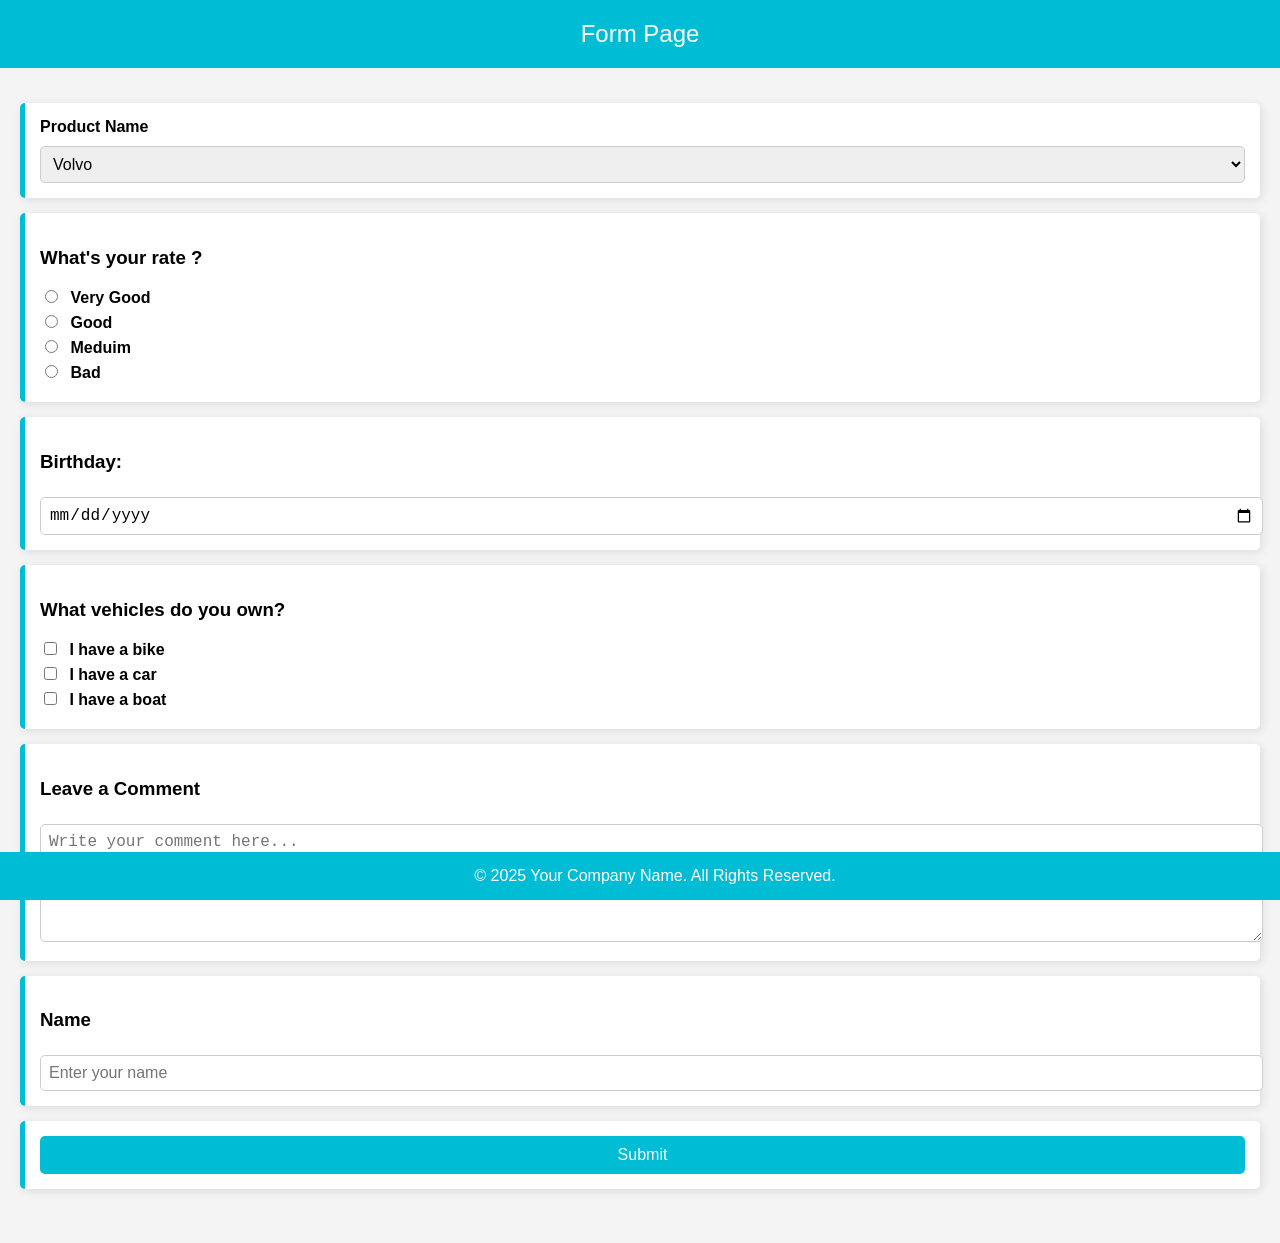
==== form.html @ 668f586f "Add files via upload" ====
<!DOCTYPE html>
<html lang="en">
<head>
    <meta charset="UTF-8">
    <meta name="viewport" content="width=device-width, initial-scale=1.0">
    <title>Form Page</title>
    <style>
        /* General Styles */
        body {
            background-color: #f4f4f4;
            font-family: Arial, sans-serif;
            margin: 0;
            padding: 0;
        }

        /* Header */
        header {
            background-color: #00bcd4;
            padding: 20px;
            text-align: center;
            color: white;
            font-size: 24px;
        }

        /* Main Content */
        main {
            padding: 20px;
        }

        /* Footer */
        footer {
            background-color: #00bcd4;
            color: white;
            text-align: center;
            padding: 15px;
            position: fixed;
            bottom: 0;
            width: 100%;
        }

        /* Blockquote (Form Sections) */
        blockquote {
            background-color: white;
            padding: 15px;
            margin: 15px 0;
            border-left: 5px solid #00bcd4;
            border-radius: 5px;
            box-shadow: 2px 2px 10px rgba(0, 0, 0, 0.1);
        }

        /* Form Elements */
        label {
            font-weight: bold;
            display: block;
            margin-bottom: 5px;
        }

        select,
        input[type="text"],
        input[type="date"],
        textarea {
            width: 100%;
            padding: 8px;
            margin-top: 5px;
            border: 1px solid #ccc;
            border-radius: 5px;
            font-size: 16px;
        }

        textarea {
            height: 100px;
            resize: vertical;
        }

        input[type="radio"],
        input[type="checkbox"] {
            margin-right: 8px;
        }

        /* Submit Button */
        input[type="submit"] {
            background-color: #00bcd4;
            color: white;
            border: none;
            padding: 10px 15px;
            cursor: pointer;
            font-size: 16px;
            border-radius: 5px;
            width: 100%;
        }

        input[type="submit"]:hover {
            background-color: #008c9e;
        }
    </style>
</head>
<body>

    <header>Form Page</header>

    <main>

        <blockquote>
            <label for="cars">Product Name</label>
            <select name="Choose a Product" id="cars">
                <option value="volvo">Volvo</option>
                <option value="saab">Saab</option>
                <option value="opel">Opel</option>
                <option value="audi">Audi</option>
            </select>
        </blockquote>

        <blockquote>
            <form>
                <h3>What's your rate ?</h3>
                <label><input type="radio" name="radgroup" value="A"> Very Good</label>
                <label><input type="radio" name="radgroup" value="B"> Good</label>
                <label><input type="radio" name="radgroup" value="C"> Meduim</label>
                <label><input type="radio" name="radgroup" value="D"> Bad</label>
            </form>
        </blockquote>

        <blockquote>
            <form>
                <h3>Birthday:</h3>
                <input type="date" id="birthday" name="birthday">
            </form>
        </blockquote>

        <blockquote>
            <form>
                <h3>What vehicles do you own?</h3>
                <label><input type="checkbox" id="vehicle1" name="vehicle1" value="Bike"> I have a bike</label>
                <label><input type="checkbox" id="vehicle2" name="vehicle2" value="Car"> I have a car</label>
                <label><input type="checkbox" id="vehicle3" name="vehicle3" value="Boat"> I have a boat</label>
            </form>
        </blockquote>

        <blockquote>
            <div class="comment-box">
                <h3>Leave a Comment</h3>
                <textarea placeholder="Write your comment here..."></textarea>
            </div>
        </blockquote>

        <blockquote>
            <h3>Name</h3>
            <input type="text" id="name" placeholder="Enter your name">
        </blockquote>

        <blockquote>
            <input type="submit" value="Submit">
        </blockquote>

    </main>
<br>
    <footer>
        &copy; 2025 Your Company Name. All Rights Reserved.
    </footer>

</body>
</html>
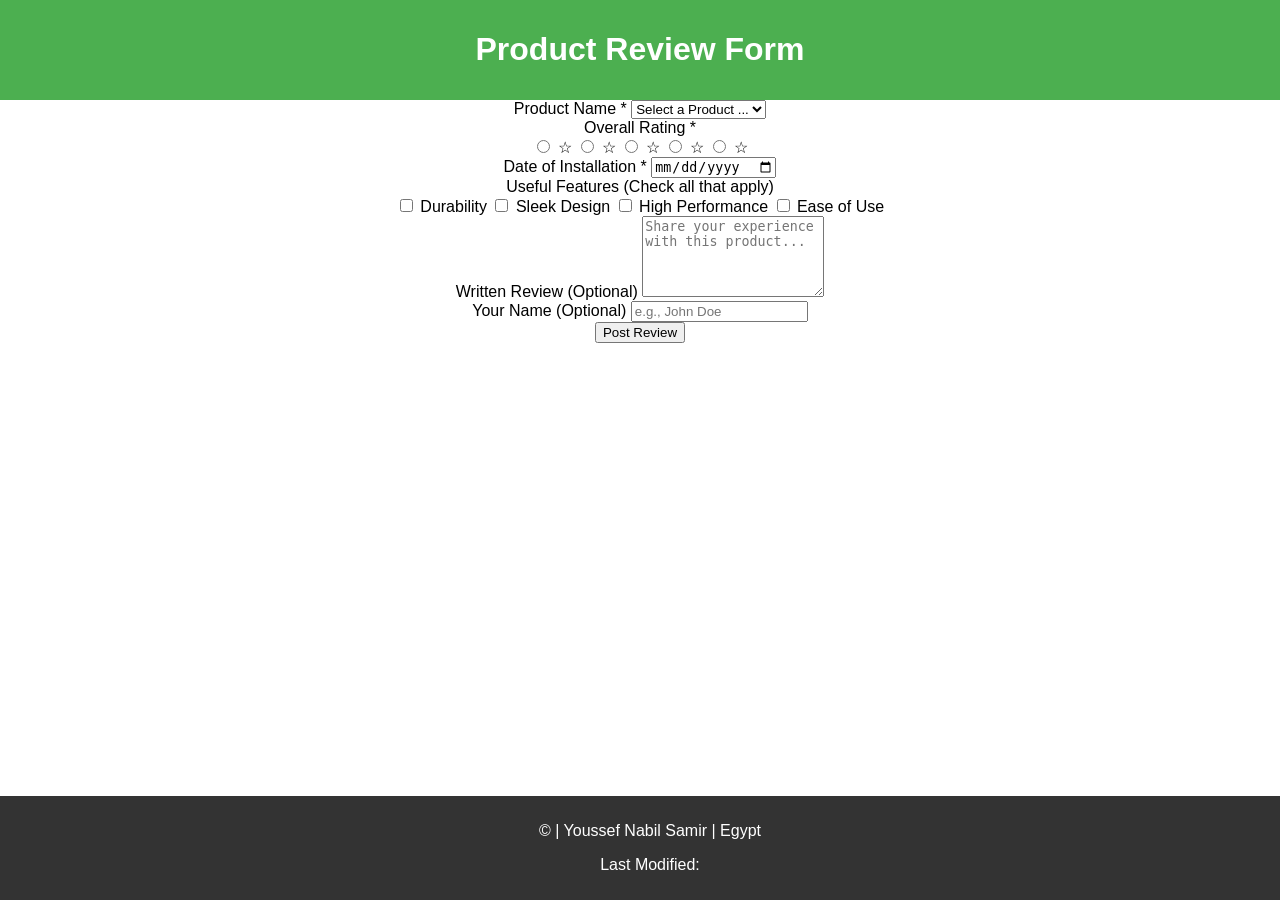
==== commit d6ed0b7e: "Add product review form in form.html" ====
--- a/form.html
+++ b/form.html
@@ -1,162 +1,78 @@
-<!DOCTYPE html>
-<html lang="en">
-<head>
-    <meta charset="UTF-8">
-    <meta name="viewport" content="width=device-width, initial-scale=1.0">
-    <title>Form Page</title>
-    <style>
-        /* General Styles */
-        body {
-            background-color: #f4f4f4;
-            font-family: Arial, sans-serif;
-            margin: 0;
-            padding: 0;
-        }
-
-        /* Header */
-        header {
-            background-color: #00bcd4;
-            padding: 20px;
-            text-align: center;
-            color: white;
-            font-size: 24px;
-        }
-
-        /* Main Content */
-        main {
-            padding: 20px;
-        }
-
-        /* Footer */
-        footer {
-            background-color: #00bcd4;
-            color: white;
-            text-align: center;
-            padding: 15px;
-            position: fixed;
-            bottom: 0;
-            width: 100%;
-        }
-
-        /* Blockquote (Form Sections) */
-        blockquote {
-            background-color: white;
-            padding: 15px;
-            margin: 15px 0;
-            border-left: 5px solid #00bcd4;
-            border-radius: 5px;
-            box-shadow: 2px 2px 10px rgba(0, 0, 0, 0.1);
-        }
-
-        /* Form Elements */
-        label {
-            font-weight: bold;
-            display: block;
-            margin-bottom: 5px;
-        }
-
-        select,
-        input[type="text"],
-        input[type="date"],
-        textarea {
-            width: 100%;
-            padding: 8px;
-            margin-top: 5px;
-            border: 1px solid #ccc;
-            border-radius: 5px;
-            font-size: 16px;
-        }
-
-        textarea {
-            height: 100px;
-            resize: vertical;
-        }
-
-        input[type="radio"],
-        input[type="checkbox"] {
-            margin-right: 8px;
-        }
-
-        /* Submit Button */
-        input[type="submit"] {
-            background-color: #00bcd4;
-            color: white;
-            border: none;
-            padding: 10px 15px;
-            cursor: pointer;
-            font-size: 16px;
-            border-radius: 5px;
-            width: 100%;
-        }
-
-        input[type="submit"]:hover {
-            background-color: #008c9e;
-        }
-    </style>
-</head>
-<body>
-
-    <header>Form Page</header>
-
-    <main>
-
-        <blockquote>
-            <label for="cars">Product Name</label>
-            <select name="Choose a Product" id="cars">
-                <option value="volvo">Volvo</option>
-                <option value="saab">Saab</option>
-                <option value="opel">Opel</option>
-                <option value="audi">Audi</option>
-            </select>
-        </blockquote>
-
-        <blockquote>
-            <form>
-                <h3>What's your rate ?</h3>
-                <label><input type="radio" name="radgroup" value="A"> Very Good</label>
-                <label><input type="radio" name="radgroup" value="B"> Good</label>
-                <label><input type="radio" name="radgroup" value="C"> Meduim</label>
-                <label><input type="radio" name="radgroup" value="D"> Bad</label>
-            </form>
-        </blockquote>
-
-        <blockquote>
-            <form>
-                <h3>Birthday:</h3>
-                <input type="date" id="birthday" name="birthday">
-            </form>
-        </blockquote>
-
-        <blockquote>
-            <form>
-                <h3>What vehicles do you own?</h3>
-                <label><input type="checkbox" id="vehicle1" name="vehicle1" value="Bike"> I have a bike</label>
-                <label><input type="checkbox" id="vehicle2" name="vehicle2" value="Car"> I have a car</label>
-                <label><input type="checkbox" id="vehicle3" name="vehicle3" value="Boat"> I have a boat</label>
-            </form>
-        </blockquote>
-
-        <blockquote>
-            <div class="comment-box">
-                <h3>Leave a Comment</h3>
-                <textarea placeholder="Write your comment here..."></textarea>
-            </div>
-        </blockquote>
-
-        <blockquote>
-            <h3>Name</h3>
-            <input type="text" id="name" placeholder="Enter your name">
-        </blockquote>
-
-        <blockquote>
-            <input type="submit" value="Submit">
-        </blockquote>
-
-    </main>
-<br>
-    <footer>
-        &copy; 2025 Your Company Name. All Rights Reserved.
-    </footer>
-
-</body>
-</html>
+<!DOCTYPE html>
+<html lang="en">
+<head>
+    <meta charset="UTF-8">
+    <meta name="viewport" content="width=device-width, initial-scale=1.0">
+    <title>Product Review Form</title>
+    <link rel="stylesheet" href="styles.css">
+    <script src="review.js" defer></script>
+</head>
+<body>
+    <header>
+        <h1>Product Review Form</h1>
+    </header>
+
+    <main>
+        <form method="get" action="review.html" class="review-form">
+            <div class="form-group">
+                <label for="product-name">Product Name <span class="required">*</span></label>
+                <select id="product-name" name="productName" required>
+                    <option value="" disabled selected>Select a Product ...</option>
+                    </select>
+            </div>
+
+            <div class="form-group">
+                <label>Overall Rating <span class="required">*</span></label>
+                <div class="rating-container">
+                    <input type="radio" id="star5" name="rating" value="5" required>
+                    <label for="star5" title="5 stars">☆</label>
+                    
+                    <input type="radio" id="star4" name="rating" value="4">
+                    <label for="star4" title="4 stars">☆</label>
+                    
+                    <input type="radio" id="star3" name="rating" value="3">
+                    <label for="star3" title="3 stars">☆</label>
+                    
+                    <input type="radio" id="star2" name="rating" value="2">
+                    <label for="star2" title="2 stars">☆</label>
+                    
+                    <input type="radio" id="star1" name="rating" value="1">
+                    <label for="star1" title="1 stars">☆</label>
+                </div>
+            </div>
+
+            <div class="form-group">
+                <label for="install-date">Date of Installation <span class="required">*</span></label>
+                <input type="date" id="install-date" name="installDate" required>
+            </div>
+
+            <div class="form-group">
+                <label>Useful Features (Check all that apply)</label>
+                <div class="checkbox-group">
+                    <label><input type="checkbox" id="feature-durability" name="features" value="durability"> Durability</label>
+                    <label><input type="checkbox" id="feature-design" name="features" value="design"> Sleek Design</label>
+                    <label><input type="checkbox" id="feature-performance" name="features" value="performance"> High Performance</label>
+                    <label><input type="checkbox" id="feature-ease" name="features" value="easeOfUse"> Ease of Use</label>
+                </div>
+            </div>
+
+            <div class="form-group">
+                <label for="written-review">Written Review (Optional)</label>
+                <textarea id="written-review" name="writtenReview" rows="5" placeholder="Share your experience with this product..."></textarea>
+            </div>
+
+            <div class="form-group">
+                <label for="user-name">Your Name (Optional)</label>
+                <input type="text" id="user-name" name="userName" placeholder="e.g., John Doe">
+            </div>
+
+            <input type="submit" value="Post Review" class="submit-btn">
+        </form>
+    </main>
+
+    <footer>
+        <p>&copy; <span id="current-year"></span> | Youssef Nabil Samir | Egypt</p>
+        <p>Last Modified: <span id="last-modified"></span></p>
+    </footer>
+</body>
+</html>
--- a/styles.css
+++ b/styles.css
@@ -0,0 +1,34 @@
+body {
+    font-family: Arial, sans-serif;
+    margin: 0;
+    padding: 0;
+    text-align: center;
+}
+
+header {
+    background-color: #4CAF50;
+    color: white;
+    padding: 10px;
+}
+
+.hero img {
+    width: 100%;
+    height: auto;
+}
+
+.weather {
+    margin: 20px;
+}
+
+.weather-icon {
+    font-size: 24px;
+}
+
+footer {
+    background-color: #333;
+    color: white;
+    padding: 10px;
+    position: fixed;
+    bottom: 0;
+    width: 100%;
+}
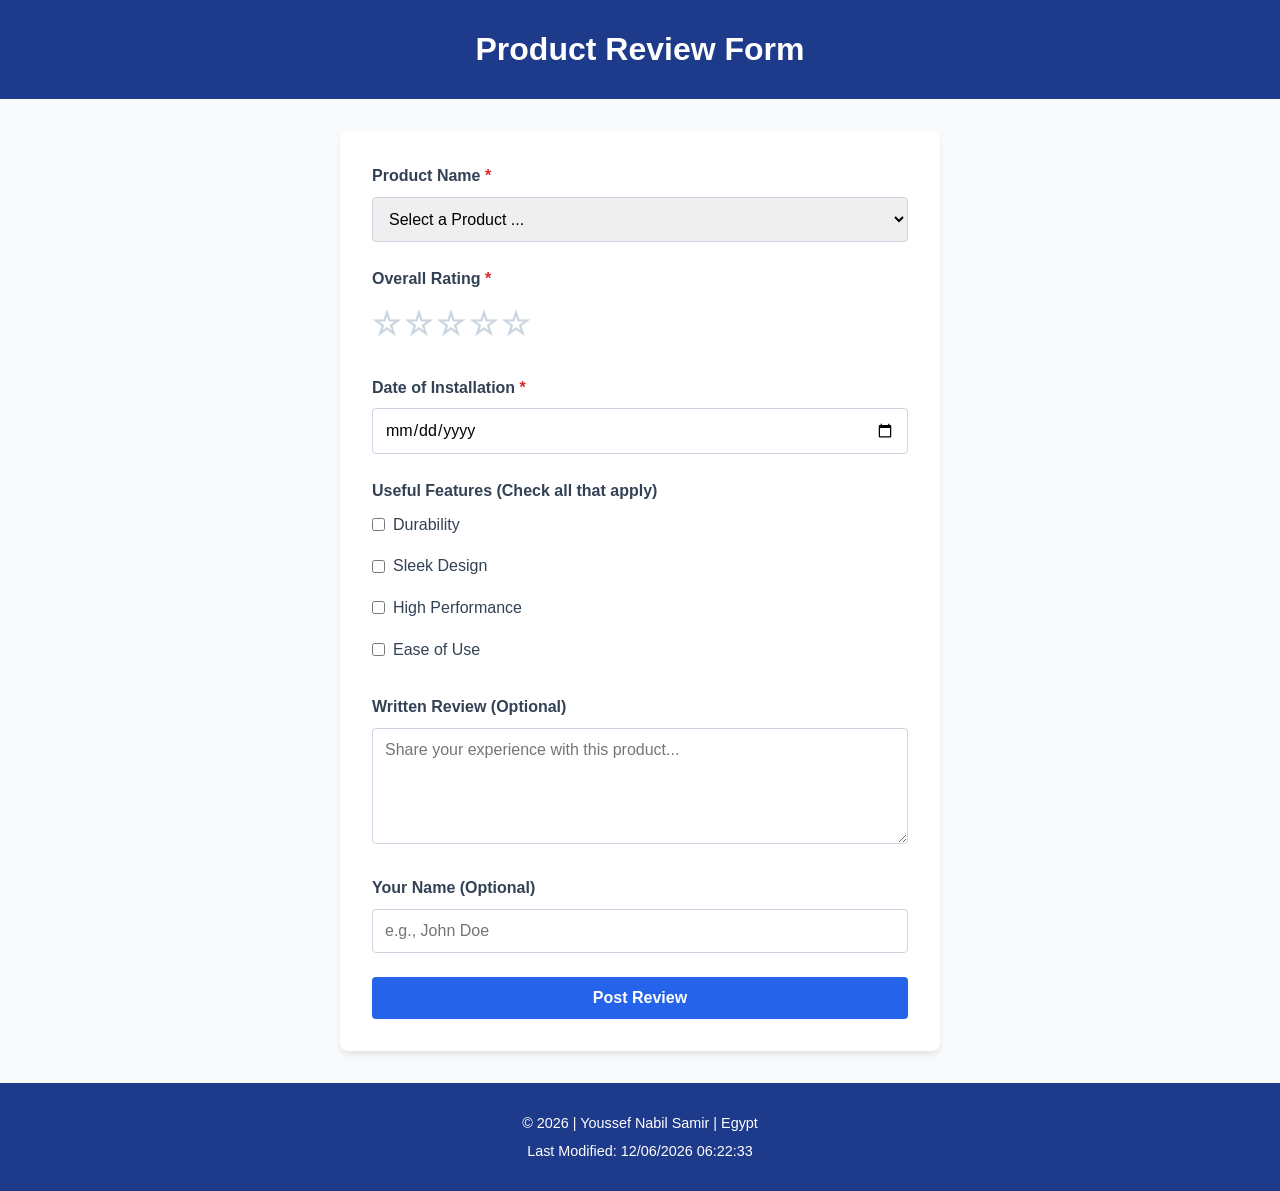
==== commit cf4aeefe: "Update form.html" ====
--- a/form.html
+++ b/form.html
@@ -4,8 +4,8 @@
     <meta charset="UTF-8">
     <meta name="viewport" content="width=device-width, initial-scale=1.0">
     <title>Product Review Form</title>
-    <link rel="stylesheet" href="styles.css">
-    <script src="review.js" defer></script>
+    <link rel="stylesheet" href="styles/styles.css">
+    <script src="scripts/review.js" defer></script>
 </head>
 <body>
     <header>
--- a/styles/styles.css
+++ b/styles/styles.css
@@ -0,0 +1,206 @@
+:root {
+    --primary-color: #1e3a8a;
+    --secondary-color: #2563eb;
+    --background-color: #f8fafc;
+    --card-background: #ffffff;
+    --text-color: #334155;
+    --border-color: #cbd5e1;
+    --star-color: #eab308;
+}
+
+* {
+    box-sizing: border-box;
+    margin: 0;
+    padding: 0;
+}
+
+body {
+    font-family: 'Segoe UI', Tahoma, Geneva, Verdana, sans-serif;
+    background-color: var(--background-color);
+    color: var(--text-color);
+    line-height: 1.6;
+    display: flex;
+    flex-direction: column;
+    min-height: 100vh;
+}
+
+header, footer {
+    background-color: var(--primary-color);
+    color: white;
+    text-align: center;
+    padding: 1.5rem;
+}
+
+footer p {
+    font-size: 0.9rem;
+    margin: 0.3rem 0;
+}
+
+main {
+    flex: 1;
+    display: flex;
+    justify-content: center;
+    align-items: center;
+    padding: 2rem 1rem;
+}
+
+/* Form Styles */
+.review-form {
+    background-color: var(--card-background);
+    padding: 2rem;
+    border-radius: 8px;
+    box-shadow: 0 4px 6px -1px rgba(0, 0, 0, 0.1);
+    width: 100%;
+    max-width: 600px;
+}
+
+.form-group {
+    margin-bottom: 1.5rem;
+}
+
+.form-group label {
+    display: block;
+    font-weight: 600;
+    margin-bottom: 0.5rem;
+}
+
+.required {
+    color: #dc2626;
+}
+
+input[type="text"],
+input[type="date"],
+select,
+textarea {
+    width: 100%;
+    padding: 0.75rem;
+    border: 1px solid var(--border-color);
+    border-radius: 4px;
+    font-size: 1rem;
+    font-family: inherit;
+    transition: border-color 0.2s;
+}
+
+input[type="text"]:focus,
+input[type="date"]:focus,
+select:focus,
+textarea:focus {
+    outline: none;
+    border-color: var(--secondary-color);
+}
+
+/* Interactive CSS Star Rating Container */
+.rating-container {
+    display: flex;
+    flex-direction: row-reverse;
+    justify-content: flex-end;
+    gap: 0.2rem;
+    font-size: 2rem;
+}
+
+.rating-container input {
+    display: none;
+}
+
+.rating-container label {
+    color: #cbd5e1;
+    cursor: pointer;
+    transition: color 0.2s;
+    margin: 0;
+}
+
+/* Fill stars on hover and checked states */
+.rating-container input:checked ~ label,
+.rating-container input:hover ~ label,
+.rating-container label:hover ~ label {
+    color: var(--star-color);
+    content: "★";
+}
+
+/* Checkbox alignment adjustments */
+.checkbox-group {
+    display: flex;
+    flex-direction: column;
+    gap: 0.5rem;
+}
+
+.checkbox-group label {
+    display: flex;
+    align-items: center;
+    gap: 0.5rem;
+    font-weight: normal;
+    cursor: pointer;
+}
+
+.submit-btn {
+    background-color: var(--secondary-color);
+    color: white;
+    border: none;
+    padding: 0.75rem 1.5rem;
+    font-size: 1rem;
+    font-weight: 600;
+    border-radius: 4px;
+    cursor: pointer;
+    width: 100%;
+    transition: background-color 0.2s;
+}
+
+.submit-btn:hover {
+    background-color: var(--primary-color);
+}
+
+/* Confirmation Page Specific Elements */
+.confirmation-card {
+    background-color: var(--card-background);
+    text-align: center;
+    padding: 3rem 2rem;
+    border-radius: 8px;
+    box-shadow: 0 4px 6px -1px rgba(0,0,0,0.1);
+    max-width: 500px;
+    width: 100%;
+}
+
+.success-icon {
+    font-size: 3rem;
+    color: #16a34a;
+    background: #dcfce7;
+    width: 80px;
+    height: 80px;
+    line-height: 80px;
+    border-radius: 50%;
+    margin: 0 auto 1.5rem;
+}
+
+.confirmation-card h2 {
+    margin-bottom: 1rem;
+    color: var(--primary-color);
+}
+
+.confirmation-card hr {
+    margin: 1.5rem 0;
+    border: 0;
+    border-top: 1px solid var(--border-color);
+}
+
+.counter-display {
+    font-size: 1.1rem;
+    margin-bottom: 1.5rem;
+}
+
+.back-link {
+    display: inline-block;
+    color: var(--secondary-color);
+    text-decoration: none;
+    font-weight: 600;
+}
+
+.back-link:hover {
+    text-decoration: underline;
+}
+
+/* Mobile responsive optimization breakpoint */
+@media (max-width: 480px) {
+    .review-form {
+        padding: 1.25rem;
+    }
+}
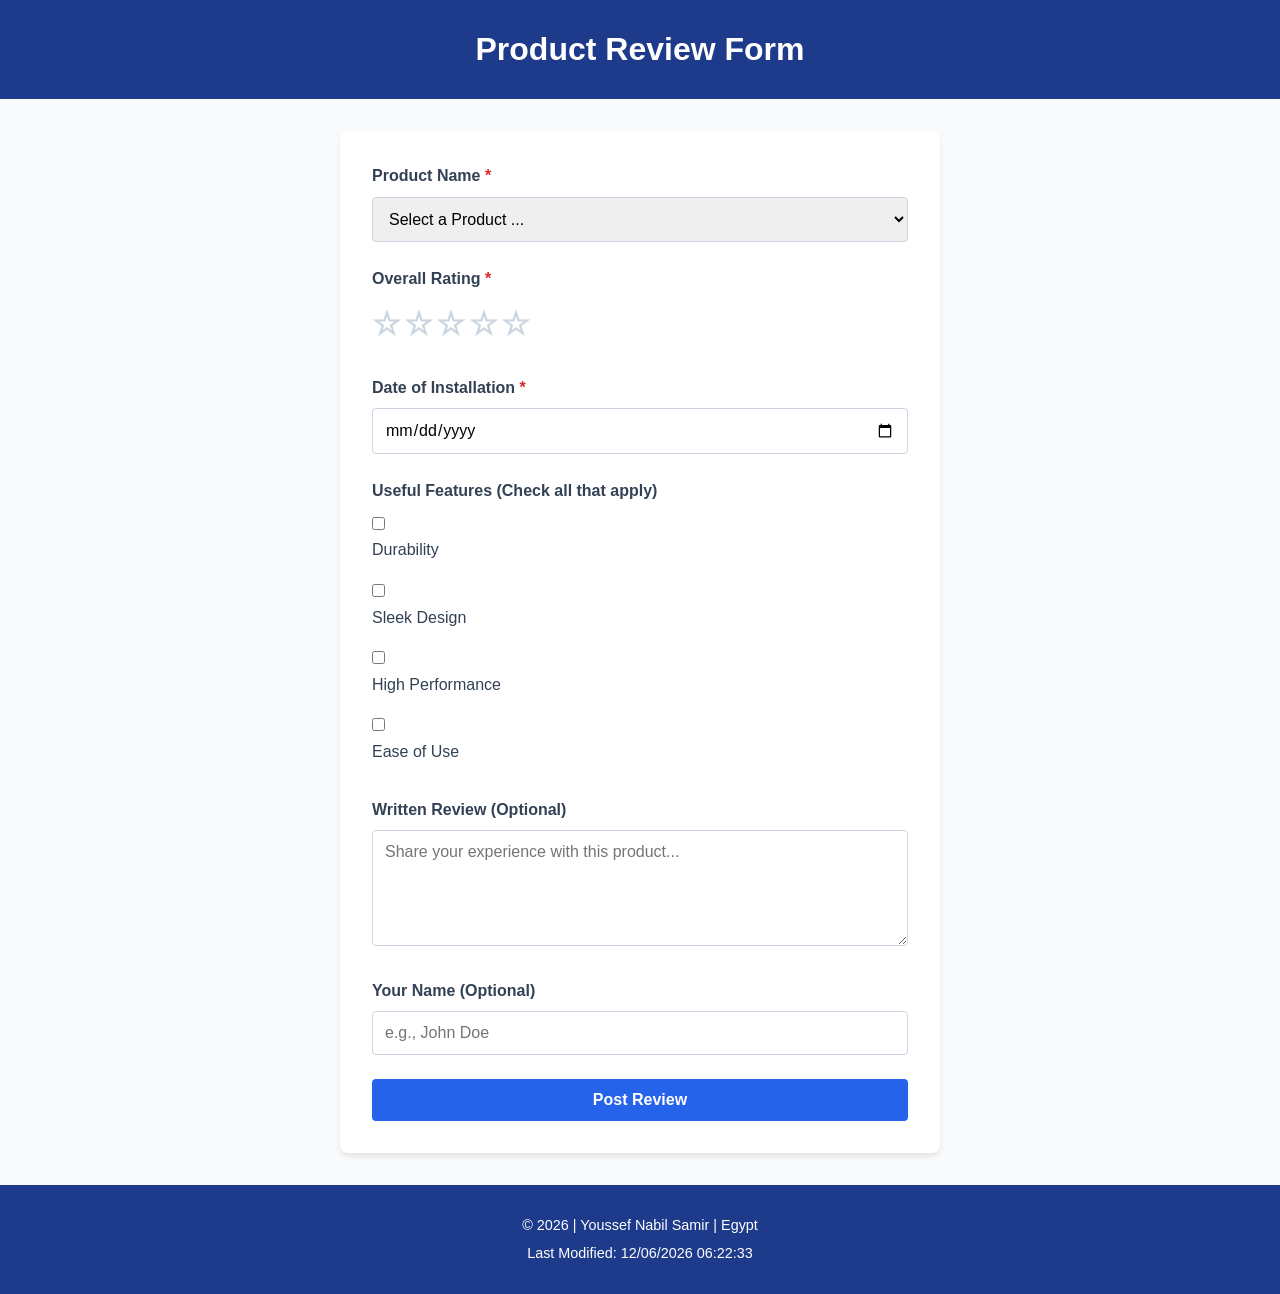
==== commit d8a72154: "Enhance form.html with meta description and author Added meta tags for description and author." ====
--- a/form.html
+++ b/form.html
@@ -3,6 +3,8 @@
 <head>
     <meta charset="UTF-8">
     <meta name="viewport" content="width=device-width, initial-scale=1.0">
+    <meta name="description" content="A clean, responsive product review form for submitting user feedback on software engineering utilities.">
+    <meta name="author" content="Youssef Nabil Samir">
     <title>Product Review Form</title>
     <link rel="stylesheet" href="styles/styles.css">
     <script src="scripts/review.js" defer></script>
@@ -18,7 +20,7 @@
                 <label for="product-name">Product Name <span class="required">*</span></label>
                 <select id="product-name" name="productName" required>
                     <option value="" disabled selected>Select a Product ...</option>
-                    </select>
+                </select>
             </div>
 
             <div class="form-group">
@@ -27,16 +29,16 @@
                     <input type="radio" id="star5" name="rating" value="5" required>
                     <label for="star5" title="5 stars">☆</label>
                     
-                    <input type="radio" id="star4" name="rating" value="4">
+                    <input type="radio" id="star4" name="rating" value="4" required>
                     <label for="star4" title="4 stars">☆</label>
                     
-                    <input type="radio" id="star3" name="rating" value="3">
+                    <input type="radio" id="star3" name="rating" value="3" required>
                     <label for="star3" title="3 stars">☆</label>
                     
-                    <input type="radio" id="star2" name="rating" value="2">
+                    <input type="radio" id="star2" name="rating" value="2" required>
                     <label for="star2" title="2 stars">☆</label>
                     
-                    <input type="radio" id="star1" name="rating" value="1">
+                    <input type="radio" id="star1" name="rating" value="1" required>
                     <label for="star1" title="1 stars">☆</label>
                 </div>
             </div>
@@ -49,10 +51,22 @@
             <div class="form-group">
                 <label>Useful Features (Check all that apply)</label>
                 <div class="checkbox-group">
-                    <label><input type="checkbox" id="feature-durability" name="features" value="durability"> Durability</label>
-                    <label><input type="checkbox" id="feature-design" name="features" value="design"> Sleek Design</label>
-                    <label><input type="checkbox" id="feature-performance" name="features" value="performance"> High Performance</label>
-                    <label><input type="checkbox" id="feature-ease" name="features" value="easeOfUse"> Ease of Use</label>
+                    <div class="checkbox-item">
+                        <input type="checkbox" id="feature-durability" name="features" value="durability">
+                        <label for="feature-durability">Durability</label>
+                    </div>
+                    <div class="checkbox-item">
+                        <input type="checkbox" id="feature-design" name="features" value="design">
+                        <label for="feature-design">Sleek Design</label>
+                    </div>
+                    <div class="checkbox-item">
+                        <input type="checkbox" id="feature-performance" name="features" value="performance">
+                        <label for="feature-performance">High Performance</label>
+                    </div>
+                    <div class="checkbox-item">
+                        <input type="checkbox" id="feature-ease" name="features" value="easeOfUse">
+                        <label for="feature-ease">Ease of Use</label>
+                    </div>
                 </div>
             </div>
 
